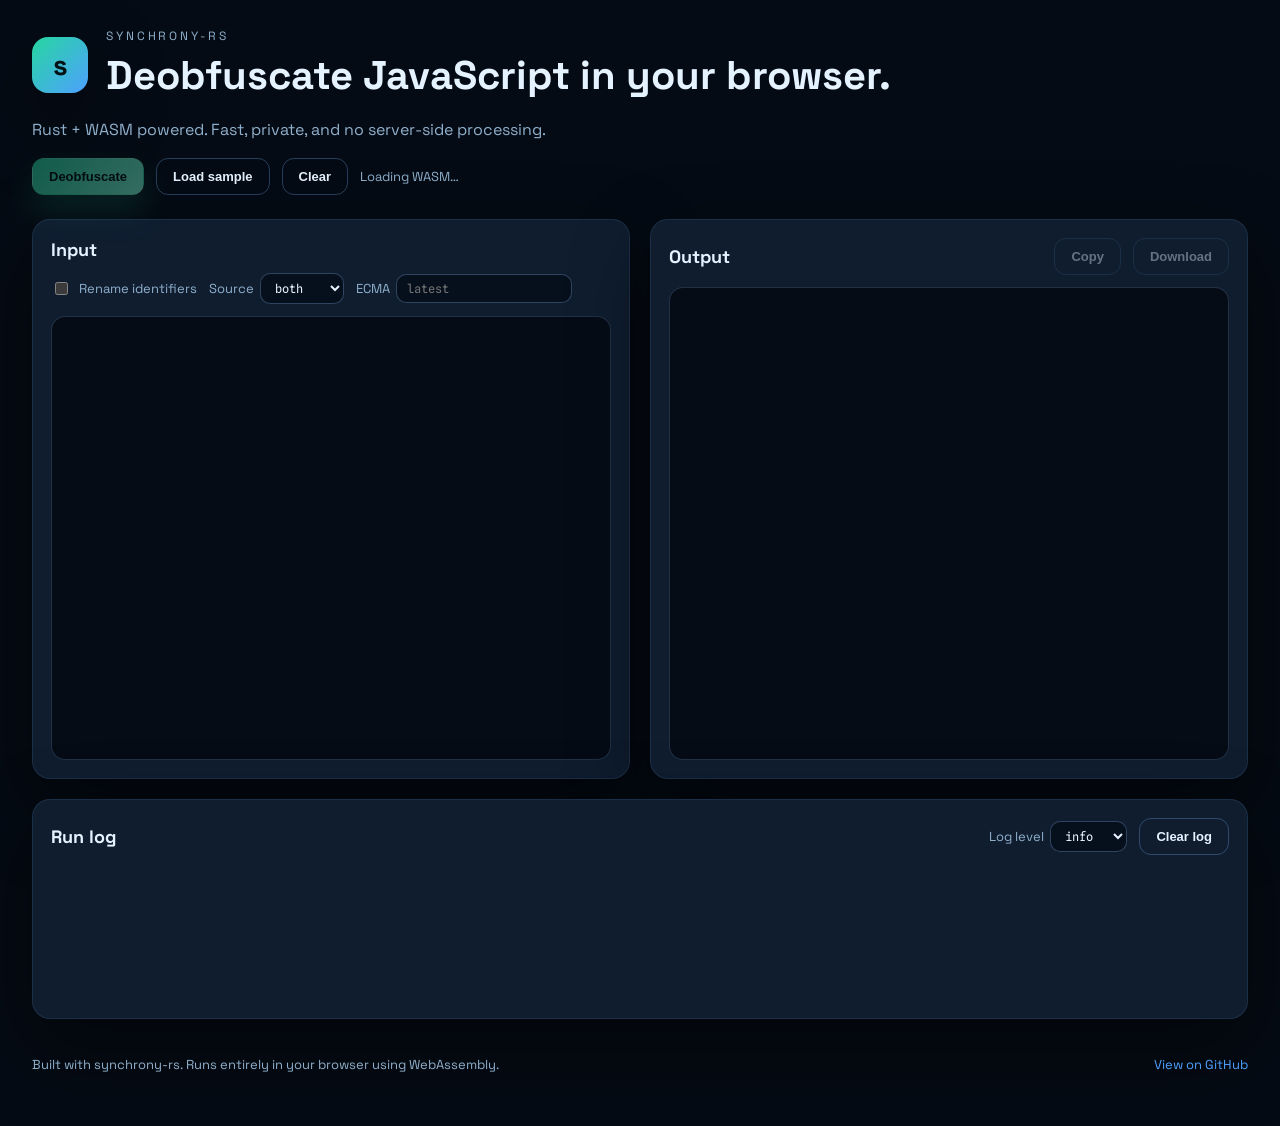
==== public/index.html @ 05579a9b "build" ====
<!doctype html>
<html lang="en">
  <head>
    <meta charset="utf-8" />
    <meta name="viewport" content="width=device-width, initial-scale=1" />
    <title>synchrony-rs — deobfuscate in the browser</title>
    <meta
      name="description"
      content="Fast JavaScript deobfuscation in the browser powered by Rust + WASM."
    />
    <link rel="preconnect" href="https://fonts.googleapis.com" />
    <link rel="preconnect" href="https://fonts.gstatic.com" crossorigin />
    <link
      href="https://fonts.googleapis.com/css2?family=Space+Grotesk:wght@400;600;700&family=Spline+Sans+Mono:wght@400;600&display=swap"
      rel="stylesheet"
    />
    <link rel="stylesheet" href="./styles.css" />
  </head>
  <body>
    <header class="hero">
      <div class="brand">
        <div class="logo">s</div>
        <div>
          <p class="eyebrow">synchrony-rs</p>
          <h1>Deobfuscate JavaScript in your browser.</h1>
        </div>
      </div>
      <p class="lede">
        Rust + WASM powered. Fast, private, and no server-side processing.
      </p>
      <div class="hero-actions">
        <button id="run" class="btn primary" disabled>Deobfuscate</button>
        <button id="sample" class="btn ghost">Load sample</button>
        <button id="clear" class="btn ghost">Clear</button>
        <span id="status" class="status">Loading WASM…</span>
      </div>
    </header>

    <main class="workspace">
      <section class="panel">
        <div class="panel-header">
          <h2>Input</h2>
          <div class="toggles">
            <label class="toggle">
              <input id="rename" type="checkbox" />
              <span>Rename identifiers</span>
            </label>
            <label class="select">
              <span>Source</span>
              <select id="sourceType">
                <option value="both">both</option>
                <option value="script">script</option>
                <option value="module">module</option>
              </select>
            </label>
            <label class="select">
              <span>ECMA</span>
              <input id="ecma" placeholder="latest" />
            </label>
          </div>
        </div>
        <div id="input-editor" class="editor" aria-label="Input editor"></div>
      </section>

      <section class="panel">
        <div class="panel-header">
          <h2>Output</h2>
          <div class="toggles">
            <button id="copy" class="btn ghost" disabled>Copy</button>
            <button id="download" class="btn ghost" disabled>Download</button>
          </div>
        </div>
        <div id="output-editor" class="editor" aria-label="Output editor"></div>
      </section>

      <section class="panel log-panel">
        <div class="panel-header">
          <h2>Run log</h2>
          <div class="toggles">
            <label class="select">
              <span>Log level</span>
              <select id="logLevel">
                <option value="debug">debug</option>
                <option value="info" selected>info</option>
                <option value="warn">warn</option>
                <option value="error">error</option>
                <option value="off">off</option>
              </select>
            </label>
            <button id="clearLog" class="btn ghost">Clear log</button>
          </div>
        </div>
        <div id="log" class="log"></div>
      </section>
    </main>

    <footer class="footer">
      <p>
        Built with synchrony-rs. Runs entirely in your browser using WebAssembly.
      </p>
      <a class="link" href="https://github.com/waki285/synchrony-rs" target="_blank" rel="noreferrer">
        View on GitHub
      </a>
    </footer>

    <script type="module" src="./app.js"></script>
  </body>
</html>
---- public/styles.css ----
:root {
  color-scheme: dark;
  --bg: #050b14;
  --bg-soft: #0b1624;
  --panel: #0f1d2f;
  --panel-border: rgba(120, 180, 255, 0.12);
  --text: #e5f2ff;
  --muted: #8fb0cc;
  --accent: #26d6a0;
  --accent-2: #4ea1ff;
  --danger: #ff6b6b;
  --shadow: 0 30px 80px rgba(0, 0, 0, 0.45);
  --radius: 18px;
  font-family: "Space Grotesk", system-ui, -apple-system, sans-serif;
}

* {
  box-sizing: border-box;
}

body {
  margin: 0;
  min-height: 100vh;
  background: var(--bg);
  color: var(--text);
  display: flex;
  flex-direction: column;
  gap: 24px;
  padding: 28px clamp(16px, 3vw, 32px) 40px;
}

.hero {
  display: grid;
  gap: 18px;
  animation: rise 0.6s ease-out;
}

.brand {
  display: flex;
  gap: 18px;
  align-items: center;
}

.logo {
  width: 56px;
  height: 56px;
  border-radius: 16px;
  background: linear-gradient(135deg, var(--accent), var(--accent-2));
  display: grid;
  place-items: center;
  font-size: 28px;
  font-weight: 700;
  color: #031014;
  box-shadow: var(--shadow);
}

.eyebrow {
  margin: 0;
  text-transform: uppercase;
  letter-spacing: 0.24em;
  color: var(--muted);
  font-size: 12px;
}

h1 {
  margin: 6px 0 0;
  font-size: clamp(28px, 4vw, 40px);
}

.lede {
  color: var(--muted);
  margin: 0;
  max-width: 720px;
}

.hero-actions {
  display: flex;
  flex-wrap: wrap;
  gap: 12px;
  align-items: center;
}

.status {
  color: var(--muted);
  font-size: 13px;
}

.workspace {
  display: grid;
  gap: 20px;
  grid-template-columns: minmax(0, 1fr) minmax(0, 1fr);
  width: 100%;
}

.panel {
  background: var(--panel);
  border: 1px solid var(--panel-border);
  border-radius: var(--radius);
  padding: 18px;
  box-shadow: var(--shadow);
  min-height: 560px;
  display: flex;
  flex-direction: column;
  gap: 12px;
  animation: fade 0.6s ease-out;
}

.panel-header {
  display: flex;
  justify-content: space-between;
  align-items: center;
  gap: 12px;
  flex-wrap: wrap;
}

.panel h2 {
  margin: 0;
  font-size: 18px;
}

.editor {
  flex: 1;
  min-height: 440px;
  border-radius: 14px;
  overflow: hidden;
  border: 1px solid rgba(140, 190, 255, 0.2);
  background: rgba(6, 12, 20, 0.9);
}

.cm-editor {
  height: 100%;
  font-family: "Spline Sans Mono", ui-monospace, SFMono-Regular, Menlo, monospace;
  font-size: 13px;
  line-height: 1.6;
  background: transparent;
}

.cm-scroller {
  font-family: inherit;
}

.cm-editor.cm-focused {
  outline: 2px solid rgba(38, 214, 160, 0.6);
  outline-offset: 2px;
}

.toggles {
  display: flex;
  gap: 12px;
  flex-wrap: wrap;
  align-items: center;
}

.toggle {
  display: inline-flex;
  gap: 8px;
  align-items: center;
  font-size: 13px;
  color: var(--muted);
}

.select {
  display: inline-flex;
  gap: 6px;
  align-items: center;
  font-size: 13px;
  color: var(--muted);
}

select,
.select input {
  background: rgba(5, 13, 25, 0.85);
  border: 1px solid rgba(140, 190, 255, 0.3);
  color: var(--text);
  border-radius: 10px;
  padding: 6px 10px;
  font-family: "Spline Sans Mono", ui-monospace, monospace;
  font-size: 12px;
}

.btn {
  border: 1px solid transparent;
  border-radius: 12px;
  padding: 10px 16px;
  font-weight: 600;
  font-size: 13px;
  cursor: pointer;
  transition: transform 0.2s ease, box-shadow 0.2s ease;
}

.btn.primary {
  background: linear-gradient(135deg, var(--accent), #7fffd4);
  color: #041116;
  box-shadow: 0 16px 30px rgba(38, 214, 160, 0.3);
}

.btn.ghost {
  background: transparent;
  border-color: rgba(120, 180, 255, 0.3);
  color: var(--text);
}

.btn:disabled {
  opacity: 0.4;
  cursor: not-allowed;
}

.btn:not(:disabled):hover {
  transform: translateY(-1px);
  box-shadow: 0 8px 18px rgba(0, 0, 0, 0.3);
}

.log-panel {
  grid-column: 1 / -1;
  min-height: 220px;
}

.log {
  font-family: "Spline Sans Mono", ui-monospace, monospace;
  font-size: 12px;
  color: var(--muted);
  display: grid;
  gap: 8px;
  max-height: 220px;
  overflow-y: auto;
  padding-right: 6px;
}

.log-line {
  display: flex;
  gap: 8px;
  align-items: center;
}

.log-line strong {
  color: var(--accent-2);
  font-weight: 600;
}

.footer {
  display: flex;
  justify-content: space-between;
  align-items: center;
  flex-wrap: wrap;
  gap: 12px;
  color: var(--muted);
  font-size: 13px;
}

.link {
  color: var(--accent-2);
  text-decoration: none;
}

.link:hover {
  text-decoration: underline;
}

@keyframes rise {
  from {
    opacity: 0;
    transform: translateY(12px);
  }
  to {
    opacity: 1;
    transform: translateY(0);
  }
}

@keyframes fade {
  from {
    opacity: 0;
    transform: translateY(8px);
  }
  to {
    opacity: 1;
    transform: translateY(0);
  }
}


@media (max-width: 768px) {
  .workspace {
    grid-template-columns: 1fr;
  }

  .panel {
    min-height: 380px;
  }
}
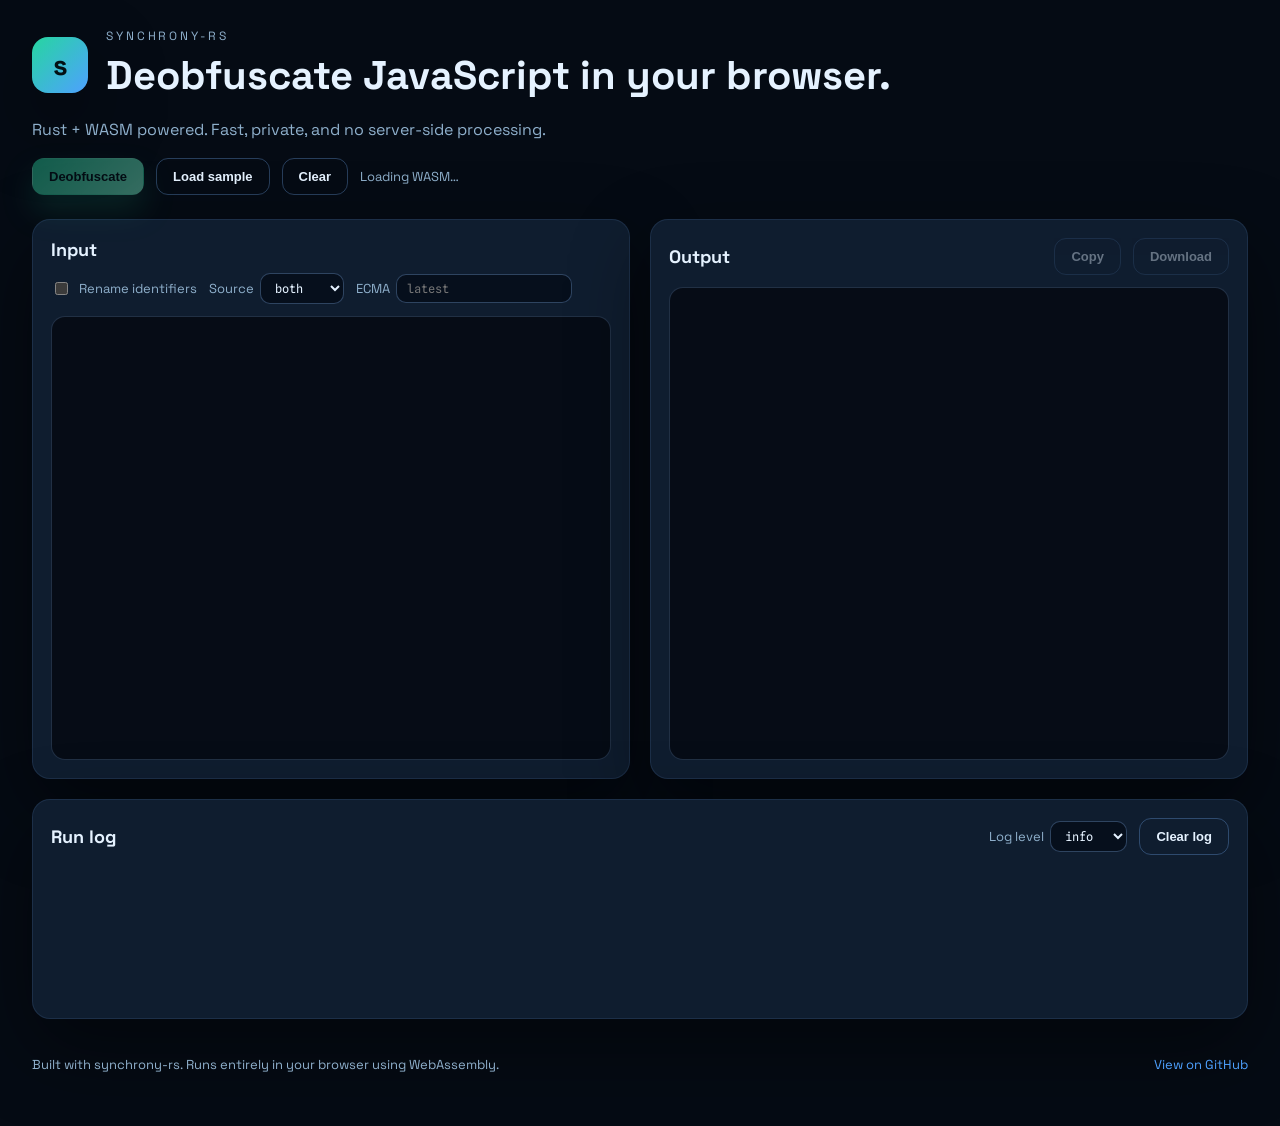
==== commit 532ea985: "fix length" ====
--- a/public/index.html
+++ b/public/index.html
@@ -37,7 +37,7 @@
     </header>
 
     <main class="workspace">
-      <section class="panel">
+      <section class="panel editor-panel">
         <div class="panel-header">
           <h2>Input</h2>
           <div class="toggles">
@@ -62,7 +62,7 @@
         <div id="input-editor" class="editor" aria-label="Input editor"></div>
       </section>
 
-      <section class="panel">
+      <section class="panel editor-panel">
         <div class="panel-header">
           <h2>Output</h2>
           <div class="toggles">
--- a/public/styles.css
+++ b/public/styles.css
@@ -105,6 +105,12 @@
   animation: fade 0.6s ease-out;
 }
 
+.editor-panel {
+  height: 62vh;
+  max-height: 70vh;
+  overflow: hidden;
+}
+
 .panel-header {
   display: flex;
   justify-content: space-between;
@@ -120,7 +126,8 @@
 
 .editor {
   flex: 1;
-  min-height: 440px;
+  min-height: 0;
+  height: 100%;
   border-radius: 14px;
   overflow: hidden;
   border: 1px solid rgba(140, 190, 255, 0.2);
@@ -287,4 +294,8 @@
   .panel {
     min-height: 380px;
   }
-}
+
+  .editor-panel {
+    height: 55vh;
+  }
+}
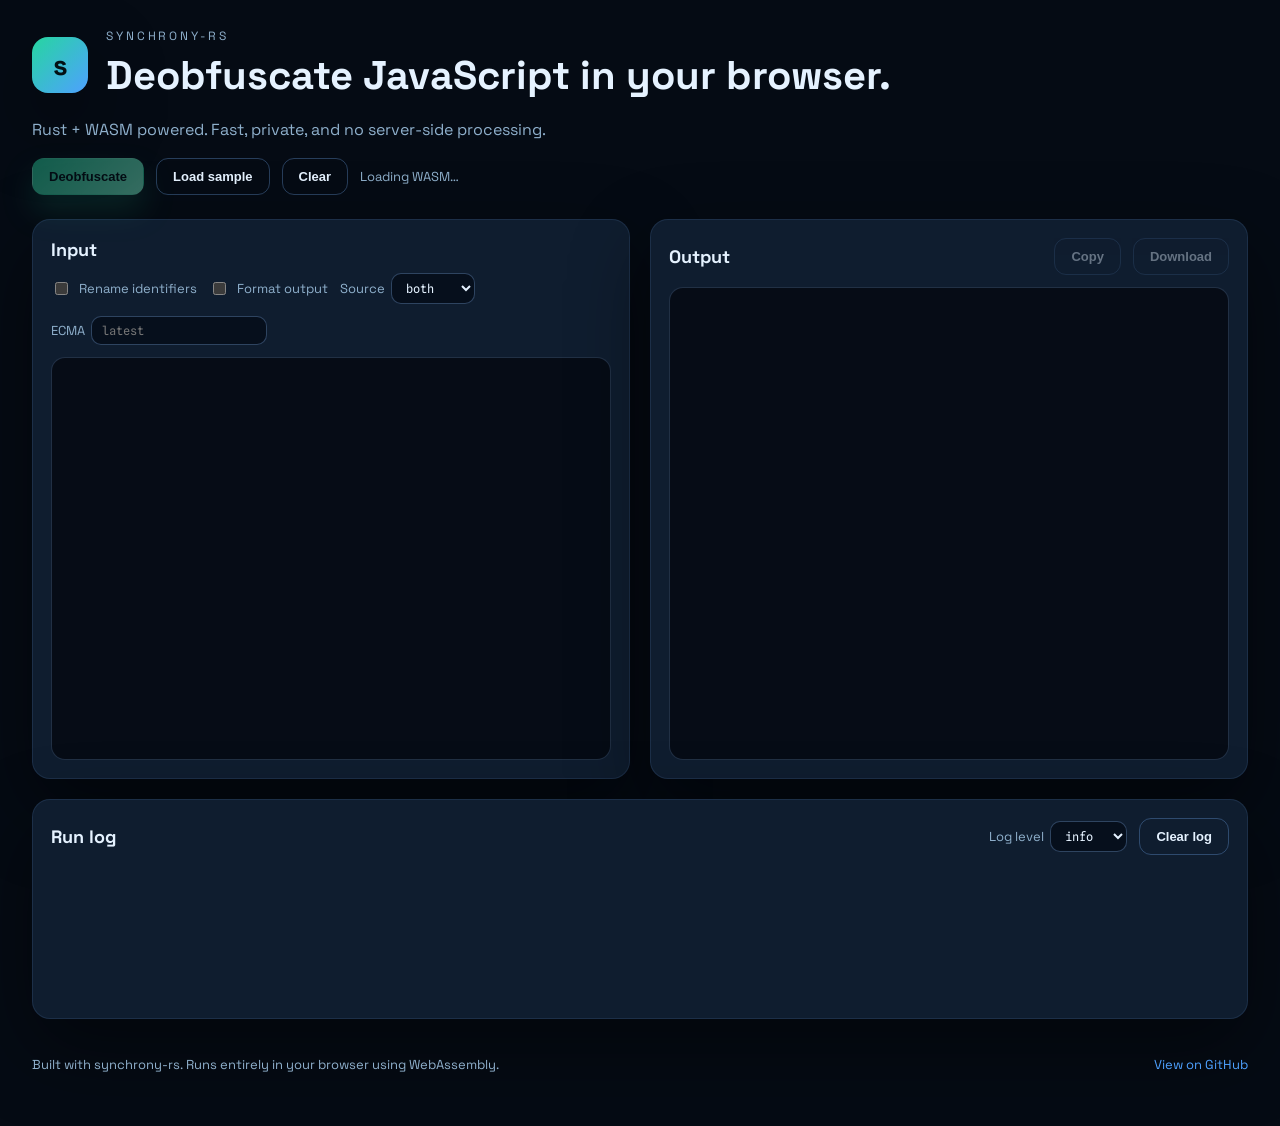
==== commit 066ccf93: "format" ====
--- a/public/index.html
+++ b/public/index.html
@@ -44,6 +44,10 @@
             <label class="toggle">
               <input id="rename" type="checkbox" />
               <span>Rename identifiers</span>
+            </label>
+            <label class="toggle">
+              <input id="format" type="checkbox" />
+              <span>Format output</span>
             </label>
             <label class="select">
               <span>Source</span>
